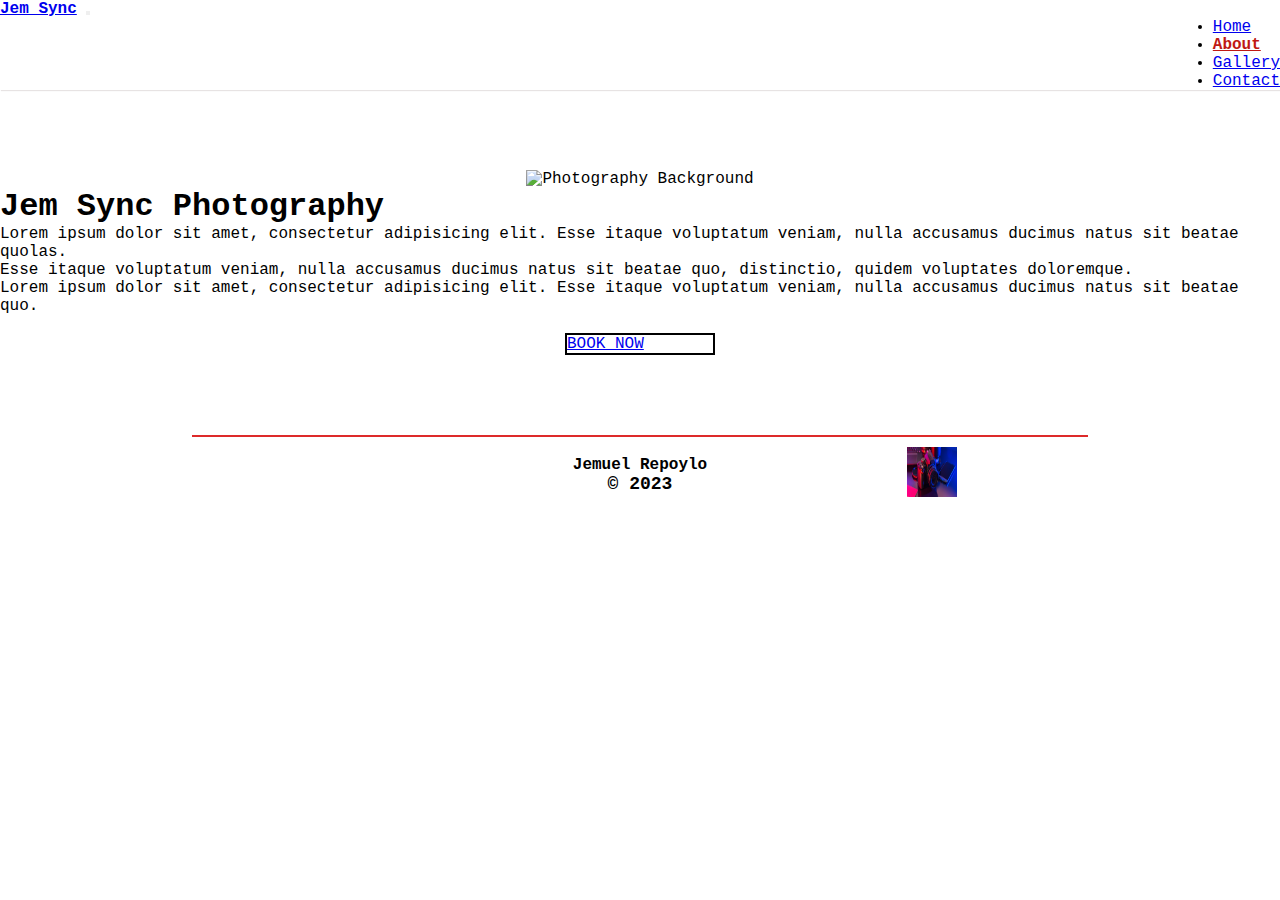
==== about.html @ 1e2b33ab "about.html" ====
<!DOCTYPE html>
<html lang="en">
<head>
    <meta charset="UTF-8">
    <meta http-equiv="X-UA-Compatible" content="IE=edge">
    <meta name="viewport" content="width=device-width, initial-scale=1.0">

    <link href="https://cdn.jsdelivr.net/npm/bootstrap@5.3.0-alpha2/dist/css/bootstrap.min.css" 
    rel="stylesheet" integrity="sha384-aFq/bzH65dt+w6FI2ooMVUpc+21e0SRygnTpmBvdBgSdnuTN7QbdgL+OapgHtvPp" 
    crossorigin="anonymous">
    <script src="https://cdn.jsdelivr.net/npm/bootstrap@5.3.0-alpha2/dist/js/bootstrap.bundle.min.js" 
    integrity="sha384-qKXV1j0HvMUeCBQ+QVp7JcfGl760yU08IQ+GpUo5hlbpg51QRiuqHAJz8+BrxE/N" 
    crossorigin="anonymous"></script>
    <script src="https://code.jquery.com/jquery-3.6.0.min.js"></script>
    <link rel="stylesheet" href="https://cdnjs.cloudflare.com/ajax/libs/font-awesome/6.2.1/css/all.min.css" 
    integrity="sha512-MV7K8+y+gLIBoVD59lQIYicR65iaqukzvf/nwasF0nqhPay5w/9lJmVM2hMDcnK1OnMGCdVK+iQrJ7lzPJQd1w==" 
    crossorigin="anonymous" referrerpolicy="no-referrer" />
    <link rel="stylesheet" href="css/styles.css">
    <link rel="icon" href="imgs/rates.jpg">

    <title>Photography Website</title>

</head>
<body class="bg-light-subtle">
    <header class="container-fluid bg-light fixed-top">
        <nav class="p-2 container-fluid bg-light navbar navbar-expand-sm justify-content-sm-center">
            <a class="navbar-brand text-dark font-weight-max" href="index.html">Jem Sync</a>
            <button class="navbar-toggler text-bg-danger" type="button" data-bs-toggle="collapse" data-bs-target="#collapsibleNavbar">
                <span class="navbar-toggler-icon"></span>
            </button>
            <div class="collapse navbar-collapse" id="collapsibleNavbar">
                <ul class="navbar-nav p-1 list-unstyled">
                    <li class="p-2 nav-item"><a class="home nav-link text-dark" href="index.html">Home</a></li>
                    <li class="p-2 nav-item"><a class="about nav-link text-dark active" href="about.html">About</a></li>
                    <li class="p-2 nav-item"><a class="gallery nav-link text-dark" href="#portfolio">Gallery</a></li>
                    <li class="p-2 nav-item"><a class="contact nav-link text-dark" href="#contact">Contact</a></li>
                </ul>
            </div>
        </nav>
    </header>

    <main class="main">
        <div class="about-div mt-5">
            <img src="imgs/pexels-photo-background.png" alt="Photography Background" class="img-fluid">
        </div>
        <div class="row about-div mt-5">
            <h1 class="text-center mb-4 p-sm-2">Jem Sync Photography</h1>
            <div class="col-sm-4 col-md-4 col-lg-4 col-xl-4">
                <p>Lorem ipsum dolor sit amet, consectetur adipisicing elit. Esse itaque voluptatum veniam, nulla accusamus ducimus natus sit beatae quolas.</p>
            </div>
            <div class="col-sm-4 col-md-4 col-lg-4 col-xl-4">
                <p>Esse itaque voluptatum veniam, nulla accusamus ducimus natus sit beatae quo, distinctio, quidem voluptates doloremque.</p>
            </div>
            <div class="col-sm-4 col-md-4 col-lg-4 col-xl-4">
                <p>Lorem ipsum dolor sit amet, consectetur adipisicing elit. Esse itaque voluptatum veniam, nulla accusamus ducimus natus sit beatae quo.</p>
            </div>
        </div>
        <div class="about-div mt-5">
            <img src="imgs/pexels-photo-girl.png" alt="" class="img-fluid">
        </div>
        <a href="gallery.html" class="btn mt-5">BOOK NOW</a>
    </main>

    <footer class="footer-container row mt-1">
        <div class="social-icons col-sm-4 col-md-4 col-lg-4 col-xl-4">
            <a href="#">
                <i class="fa-brands fa-square-facebook"></i>
            </a>
            <a href="#">
                <i class="fa-brands fa-square-github"></i>
            </a>
            <a href="#">
                <i class="fa-brands fa-linkedin"></i>
            </a>
        </div>
        <div class="footer-credits col-sm-4 col-md-4 col-lg-4 col-xl-4">
            <h4 class="font-weight-max">Jemuel Repoylo</h4>
            <span class="font-weight-md">&copy; 2023</span>
        </div>
        <div class="footer-logo col-sm-4 col-md-4 col-lg-4 col-xl-4">
            <a href="index.html">
                <img class="footer-img" src="imgs/rates.jpg" alt="Logo">
            </a> 
        </div>
    </footer>

    <script src="lib/jquery.js"></script>
</body>
</html>
---- css/styles.css ----
* {
    box-sizing: border-box;
    margin: 0;
    padding: 0;
}

body {
    font-family: 'Courier New', Courier, monospace;
}

header {
    box-shadow: 1px 1px 1px rgb(231, 227, 227);
    z-index: 10;
}

.font-weight-max {
    font-weight: 900;
}

.font-weight-md {
    font-weight: 600;
}

.collapse {
    display: flex;
    justify-content: flex-end;
    align-items: center;
}

.active {
    color: rgb(192, 25, 19) !important;
    font-weight: 700;
}

.main {
    display: flex;
    justify-content: center;
    align-items: center;
    flex-direction: column;
    margin: 80px auto;
    width: 100%;
}

.carousel {
    width: 70%;
    height: 500px !important;
    margin: 40px auto;
}

.carousel-item {
    width: 100% !important;
    height: 100% !important;
}

.slide-images {
    width: 100%;
    height: 500px;
}

.main-intro {
    width: 70%;
}

.main-imgs-container {
    padding: 0;
    display: flex;
    gap: 5px;
}

.main-img {
    cursor: pointer;
    width: 33%;
    height: 100%;
    opacity: 0.7;
    transition: opacity 0.3s ease-in-out;
}

.main-img:hover {
    opacity: 1;
    animation: images-opacity 0.5s ease-in-out forwards;
}

@keyframes images-opacity {
    0% {
        opacity: 0.7;
    }
    100% {
        opacity: 1;
    }
}

.btn {
    width: 150px;   
    border: 2px solid black;
}

.btn:hover {
    border: 2px solid rgb(221, 42, 42) !important;
}

footer {
    margin: 0 auto;
    padding: 10px;
    width: 70%;
    display: flex;
    justify-content: space-between;
    align-items: center;
    border-top: 2px solid rgb(221, 42, 42);
}

footer div {
    width: 100%;
    display: flex;
    justify-content: center;
    align-items: center;
}

.footer-credits {
    display: flex;
    flex-direction: column;
}

.footer-credits span {
    font-size: 18px;
}

.footer-img {
    width: 50px;
    height: 50px;
}

.social-icons i {
    cursor: pointer;
    padding: 10px;
    font-size: 25px;
    color: rgb(4, 64, 64);
}
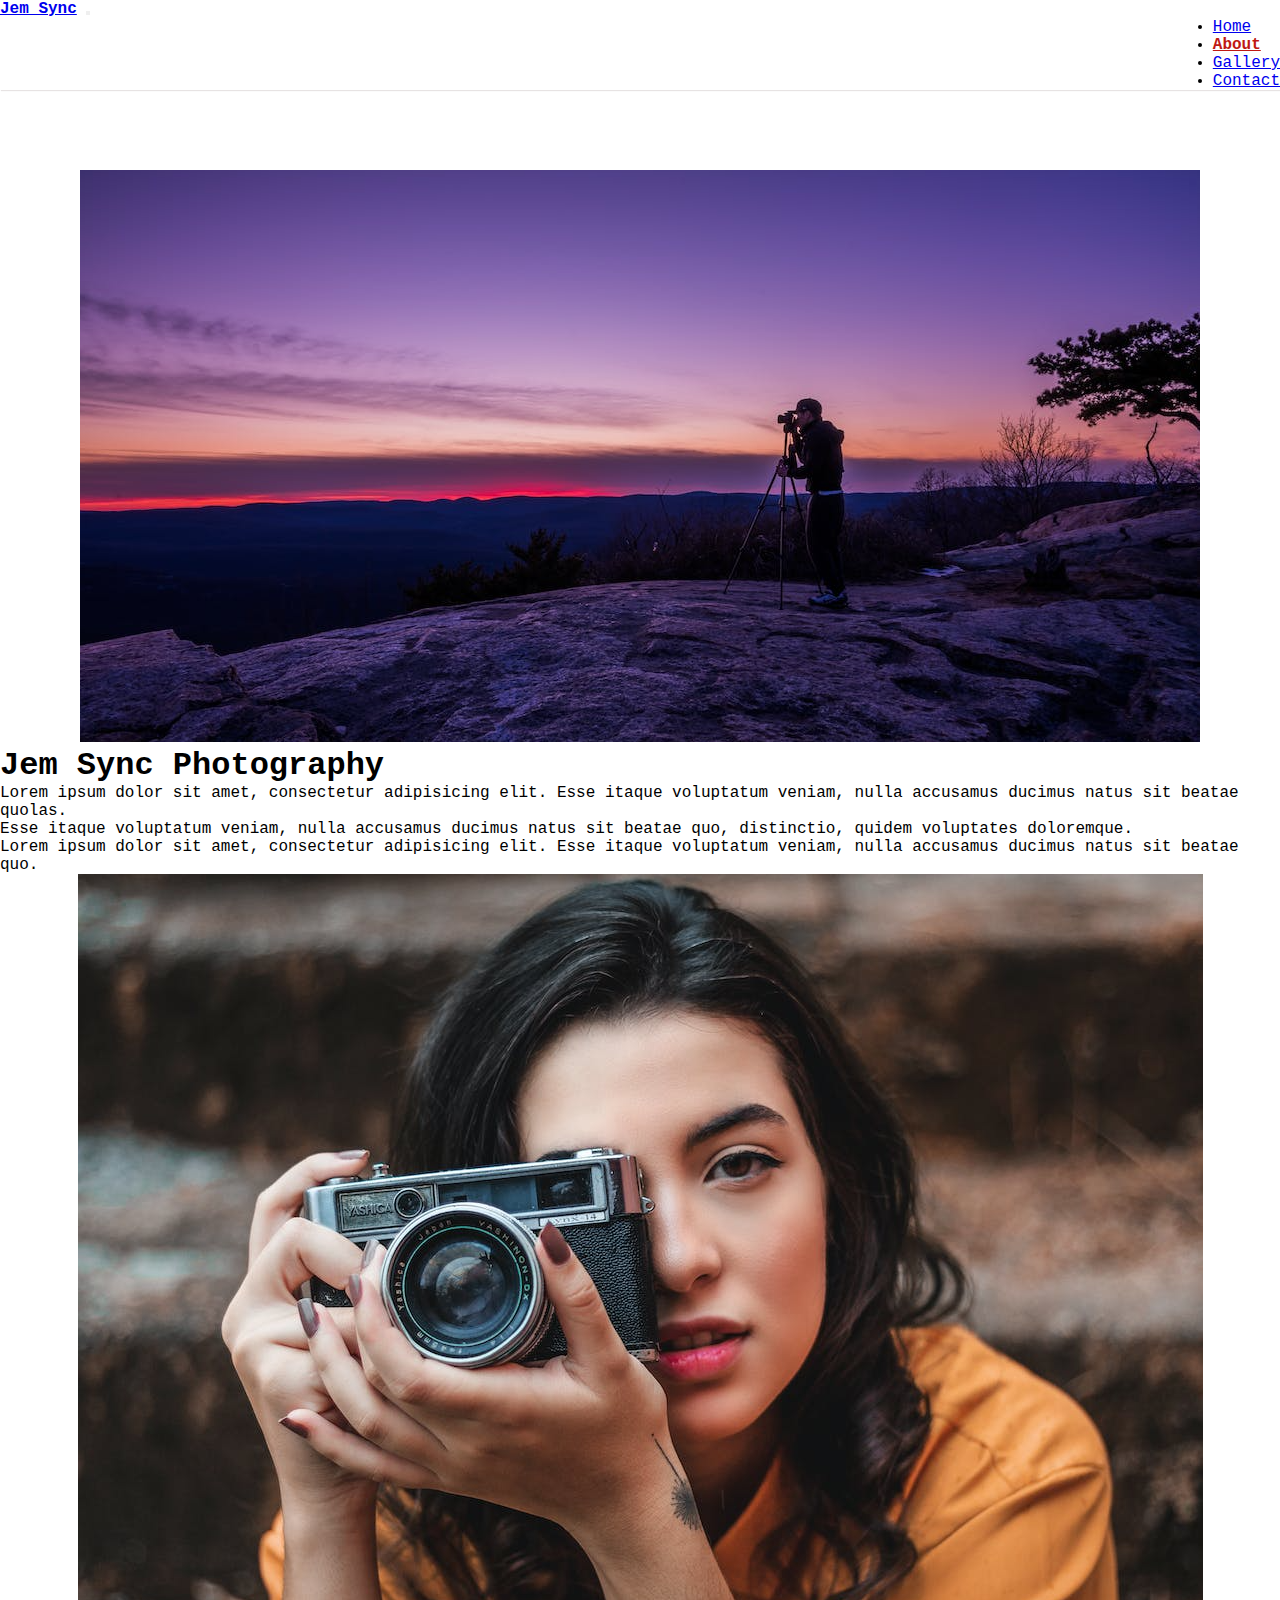
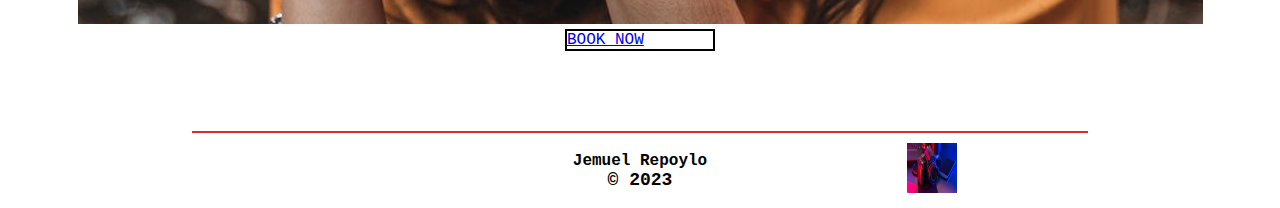
==== commit a300010f: "fix about.html issues" ====
--- a/about.html
+++ b/about.html
@@ -32,18 +32,18 @@
                 <ul class="navbar-nav p-1 list-unstyled">
                     <li class="p-2 nav-item"><a class="home nav-link text-dark" href="index.html">Home</a></li>
                     <li class="p-2 nav-item"><a class="about nav-link text-dark active" href="about.html">About</a></li>
-                    <li class="p-2 nav-item"><a class="gallery nav-link text-dark" href="#portfolio">Gallery</a></li>
-                    <li class="p-2 nav-item"><a class="contact nav-link text-dark" href="#contact">Contact</a></li>
+                    <li class="p-2 nav-item"><a class="gallery nav-link text-dark" href="gallery.html">Gallery</a></li>
+                    <li class="p-2 nav-item"><a class="contact nav-link text-dark" href="contact.html">Contact</a></li>
                 </ul>
             </div>
         </nav>
     </header>
 
     <main class="main">
-        <div class="about-div mt-5">
+        <div class="seventy-percent-div mt-5">
             <img src="imgs/pexels-photo-background.png" alt="Photography Background" class="img-fluid">
         </div>
-        <div class="row about-div mt-5">
+        <div class="row seventy-percent-div column mt-5">
             <h1 class="text-center mb-4 p-sm-2">Jem Sync Photography</h1>
             <div class="col-sm-4 col-md-4 col-lg-4 col-xl-4">
                 <p>Lorem ipsum dolor sit amet, consectetur adipisicing elit. Esse itaque voluptatum veniam, nulla accusamus ducimus natus sit beatae quolas.</p>
@@ -55,10 +55,10 @@
                 <p>Lorem ipsum dolor sit amet, consectetur adipisicing elit. Esse itaque voluptatum veniam, nulla accusamus ducimus natus sit beatae quo.</p>
             </div>
         </div>
-        <div class="about-div mt-5">
+        <div class="seventy-percent-div mt-5">
             <img src="imgs/pexels-photo-girl.png" alt="" class="img-fluid">
         </div>
-        <a href="gallery.html" class="btn mt-5">BOOK NOW</a>
+        <a href="contact.html" class="btn mt-5">BOOK NOW</a>
     </main>
 
     <footer class="footer-container row mt-1">
--- a/css/styles.css
+++ b/css/styles.css
@@ -99,7 +99,7 @@
 }
 
 footer {
-    margin: 0 auto;
+    margin: 0 auto !important;
     padding: 10px;
     width: 70%;
     display: flex;
@@ -134,4 +134,12 @@
     padding: 10px;
     font-size: 25px;
     color: rgb(4, 64, 64);
+}
+
+
+/* ABOUT */
+
+.about-div {
+    display: flex;
+    width: 70%;
 }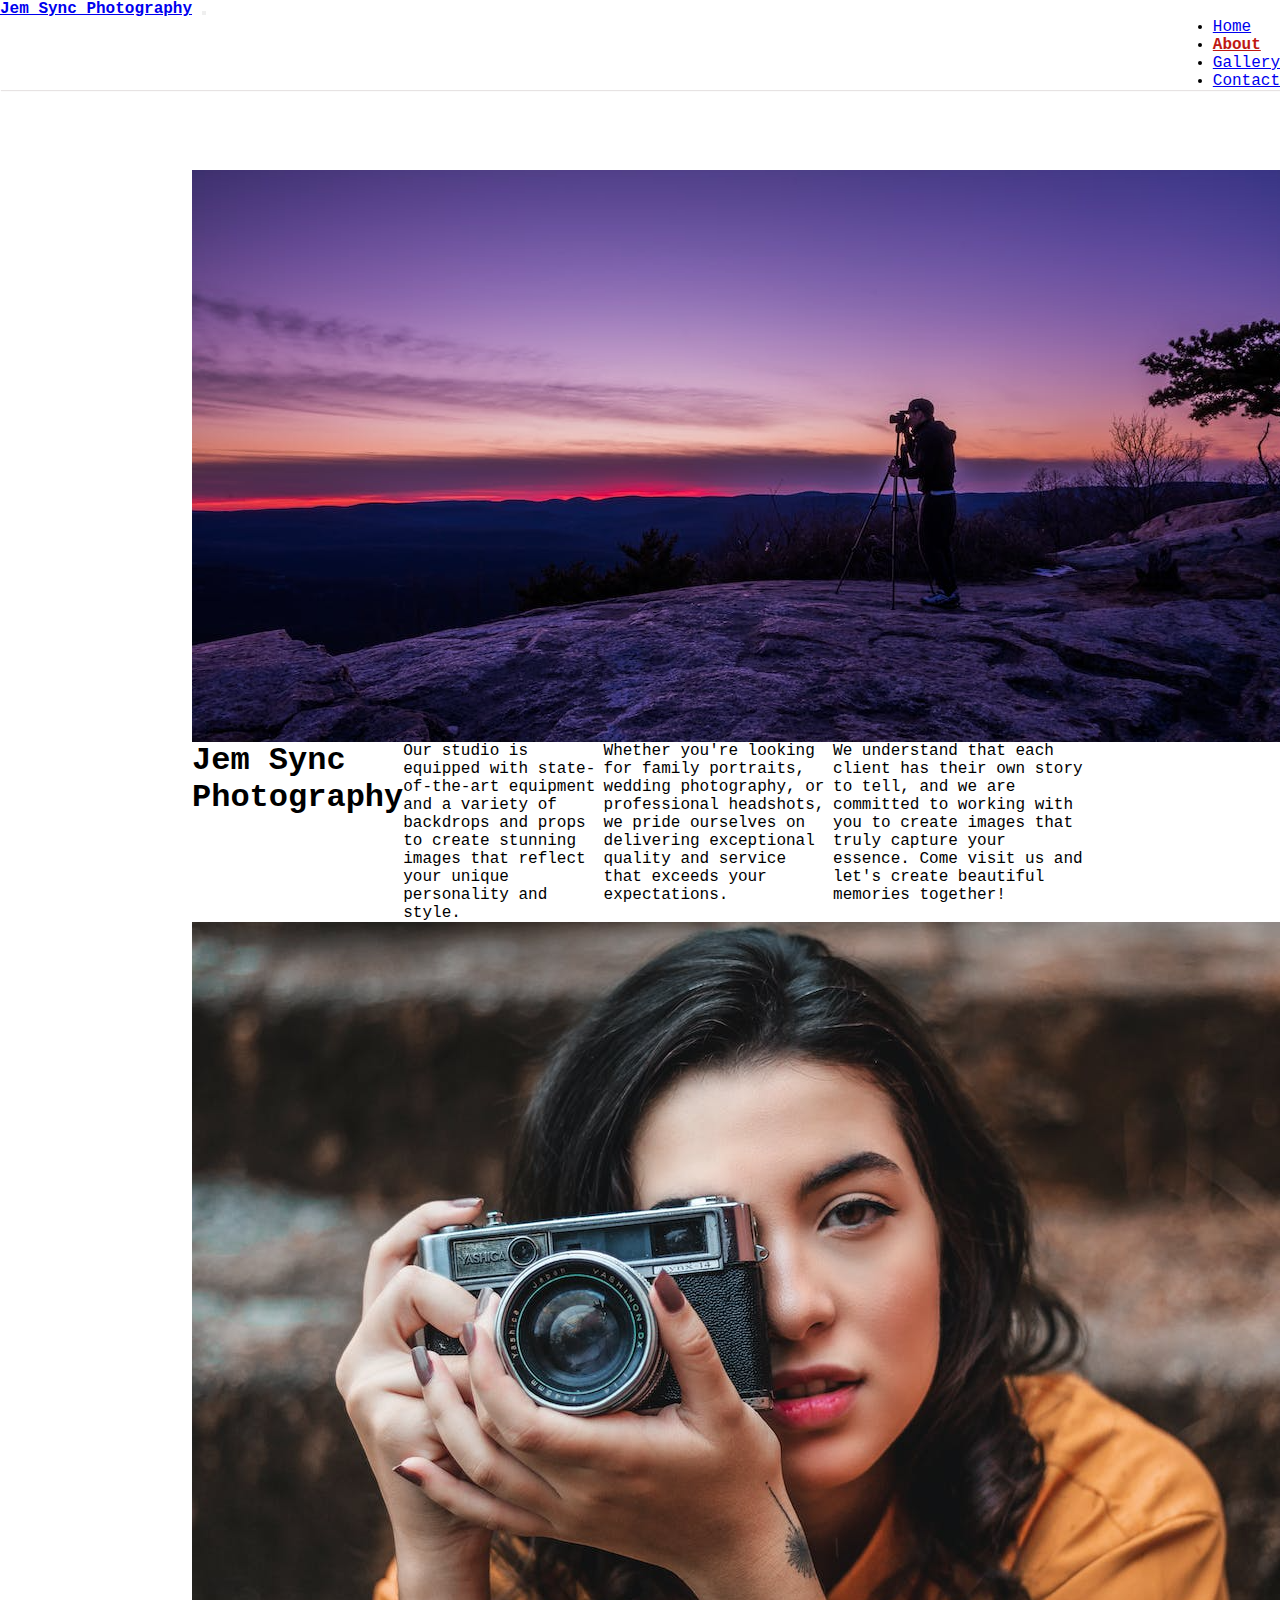
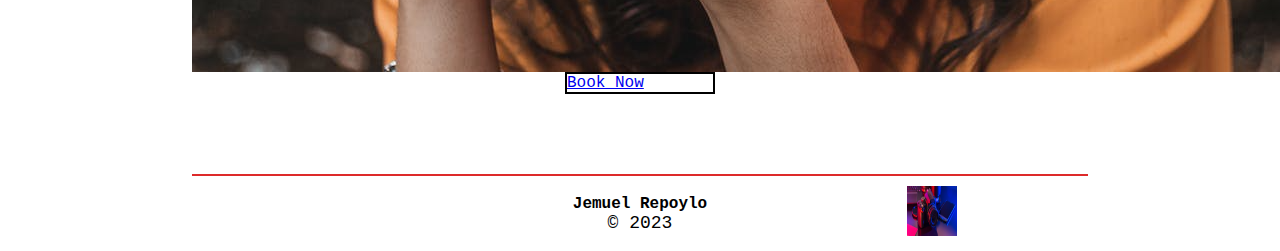
==== commit 30d822e2: "clear coding" ====
--- a/about.html
+++ b/about.html
@@ -24,7 +24,7 @@
 <body class="bg-light-subtle">
     <header class="container-fluid bg-light fixed-top">
         <nav class="p-2 container-fluid bg-light navbar navbar-expand-sm justify-content-sm-center">
-            <a class="navbar-brand text-dark font-weight-max" href="index.html">Jem Sync</a>
+            <a class="navbar-brand text-dark font-weight-max" href="index.html">Jem Sync Photography</a>
             <button class="navbar-toggler text-bg-danger" type="button" data-bs-toggle="collapse" data-bs-target="#collapsibleNavbar">
                 <span class="navbar-toggler-icon"></span>
             </button>
@@ -46,19 +46,19 @@
         <div class="row seventy-percent-div column mt-5">
             <h1 class="text-center mb-4 p-sm-2">Jem Sync Photography</h1>
             <div class="col-sm-4 col-md-4 col-lg-4 col-xl-4">
-                <p>Lorem ipsum dolor sit amet, consectetur adipisicing elit. Esse itaque voluptatum veniam, nulla accusamus ducimus natus sit beatae quolas.</p>
+                <p>Our studio is equipped with state-of-the-art equipment and a variety of backdrops and props to create stunning images that reflect your unique personality and style. </p>
             </div>
             <div class="col-sm-4 col-md-4 col-lg-4 col-xl-4">
-                <p>Esse itaque voluptatum veniam, nulla accusamus ducimus natus sit beatae quo, distinctio, quidem voluptates doloremque.</p>
+                <p>Whether you're looking for family portraits, wedding photography, or professional headshots, we pride ourselves on delivering exceptional quality and service that exceeds your expectations.</p>
             </div>
             <div class="col-sm-4 col-md-4 col-lg-4 col-xl-4">
-                <p>Lorem ipsum dolor sit amet, consectetur adipisicing elit. Esse itaque voluptatum veniam, nulla accusamus ducimus natus sit beatae quo.</p>
+                <p>We understand that each client has their own story to tell, and we are committed to working with you to create images that truly capture your essence. Come visit us and let's create beautiful memories together!</p>
             </div>
         </div>
         <div class="seventy-percent-div mt-5">
             <img src="imgs/pexels-photo-girl.png" alt="" class="img-fluid">
         </div>
-        <a href="contact.html" class="btn mt-5">BOOK NOW</a>
+        <a href="contact.html" class="btn mt-5">Book Now</a>
     </main>
 
     <footer class="footer-container row mt-1">
@@ -75,7 +75,7 @@
         </div>
         <div class="footer-credits col-sm-4 col-md-4 col-lg-4 col-xl-4">
             <h4 class="font-weight-max">Jemuel Repoylo</h4>
-            <span class="font-weight-md">&copy; 2023</span>
+            <span>&copy; 2023</span>
         </div>
         <div class="footer-logo col-sm-4 col-md-4 col-lg-4 col-xl-4">
             <a href="index.html">
--- a/css/styles.css
+++ b/css/styles.css
@@ -139,7 +139,15 @@
 
 /* ABOUT */
 
-.about-div {
+.seventy-percent-div {
     display: flex;
     width: 70%;
-}+}
+
+/* Gallery */
+
+.seventy-percent-div-column {
+    display: flex;
+    flex-direction: column;
+    width: 70% !important;
+}
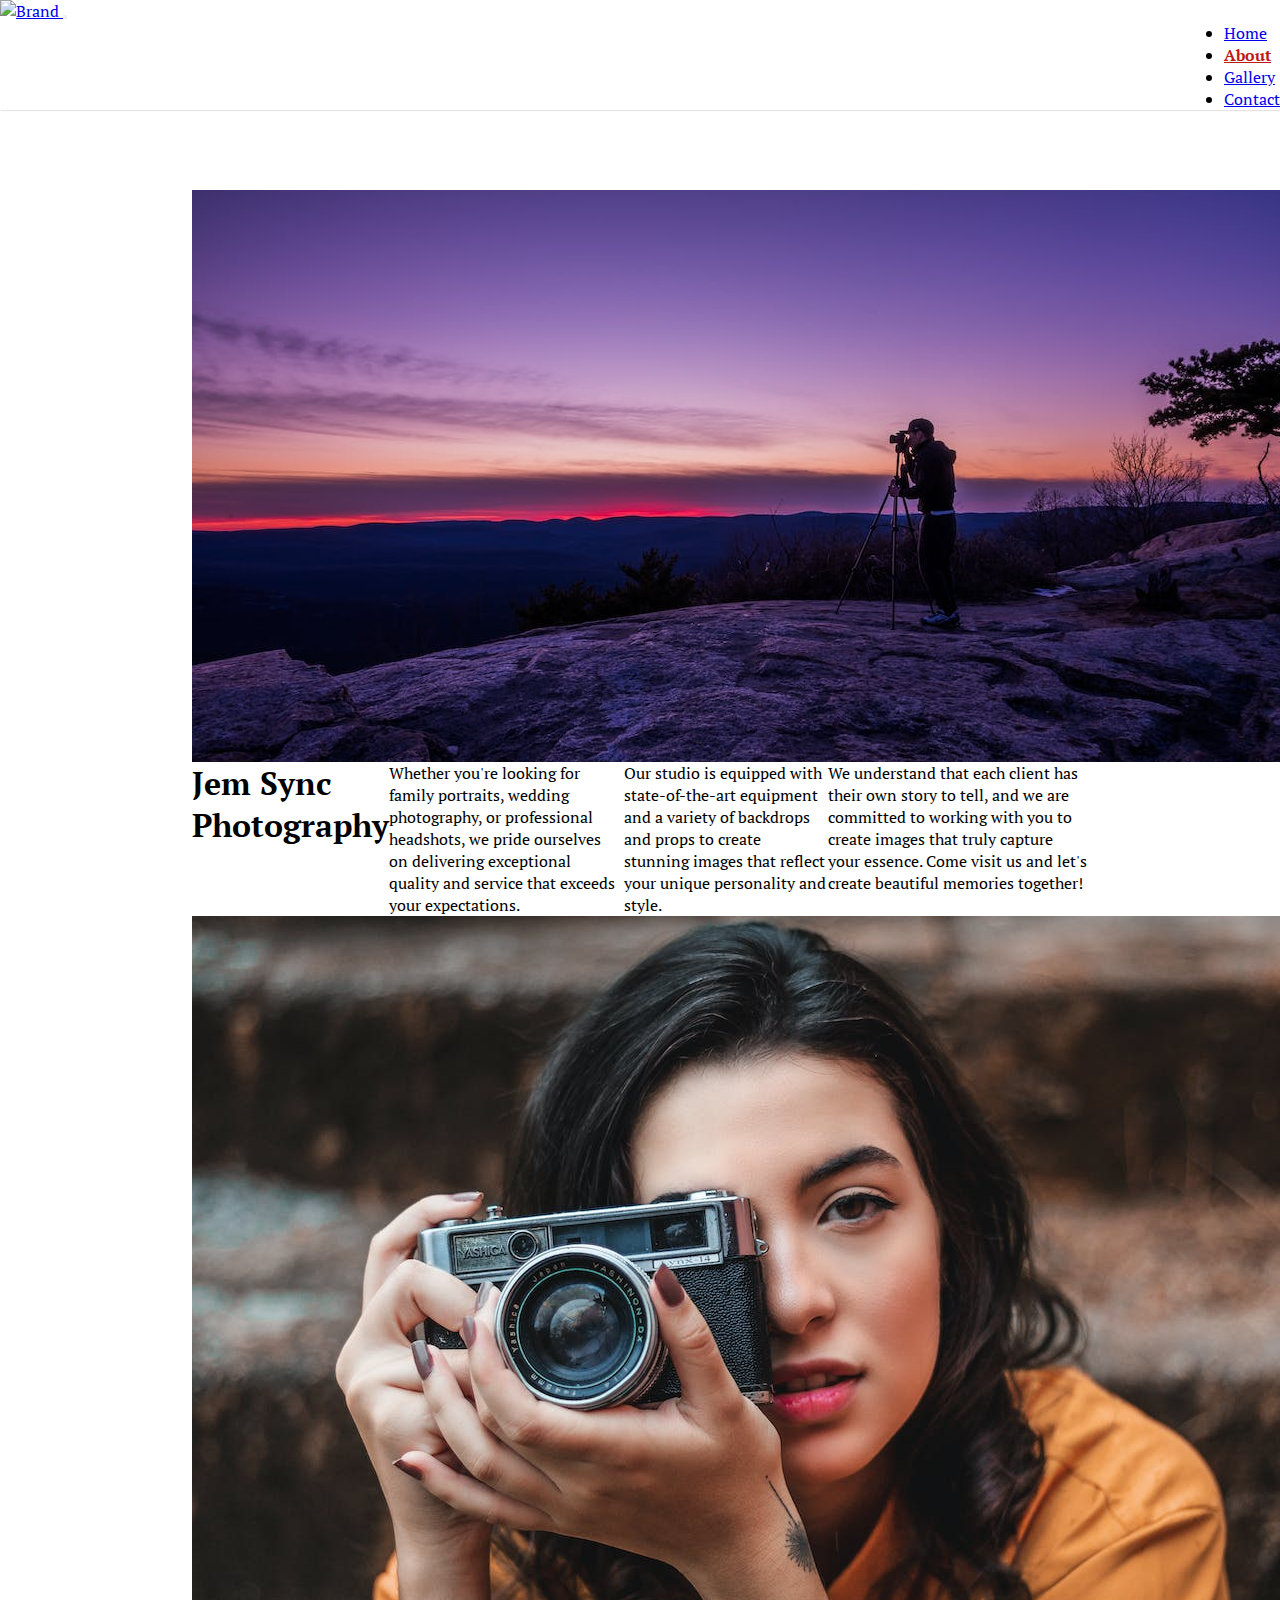
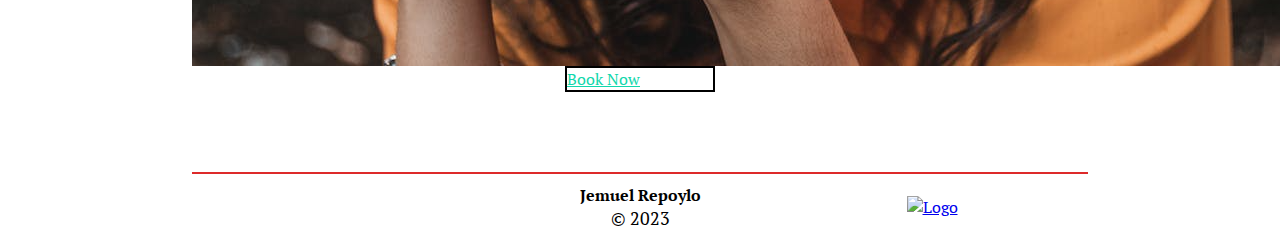
==== commit c1e0f732: "branding" ====
--- a/about.html
+++ b/about.html
@@ -22,9 +22,11 @@
 
 </head>
 <body class="bg-light-subtle">
-    <header class="container-fluid bg-light fixed-top">
-        <nav class="p-2 container-fluid bg-light navbar navbar-expand-sm justify-content-sm-center">
-            <a class="navbar-brand text-dark font-weight-max" href="index.html">Jem Sync Photography</a>
+    <header class="container-fluid fixed-top">
+        <nav class="p-2 container-fluid navbar navbar-expand-sm justify-content-sm-center">
+            <a class="navbar-brand" href="index.html">
+                <img class="img-fluid avatar" src="imgs/avatar.png" alt="Brand">
+            </a>
             <button class="navbar-toggler text-bg-danger" type="button" data-bs-toggle="collapse" data-bs-target="#collapsibleNavbar">
                 <span class="navbar-toggler-icon"></span>
             </button>
@@ -46,10 +48,10 @@
         <div class="row seventy-percent-div column mt-5">
             <h1 class="text-center mb-4 p-sm-2">Jem Sync Photography</h1>
             <div class="col-sm-4 col-md-4 col-lg-4 col-xl-4">
-                <p>Our studio is equipped with state-of-the-art equipment and a variety of backdrops and props to create stunning images that reflect your unique personality and style. </p>
+                <p>Whether you're looking for family portraits, wedding photography, or professional headshots, we pride ourselves on delivering exceptional quality and service that exceeds your expectations.</p>
             </div>
             <div class="col-sm-4 col-md-4 col-lg-4 col-xl-4">
-                <p>Whether you're looking for family portraits, wedding photography, or professional headshots, we pride ourselves on delivering exceptional quality and service that exceeds your expectations.</p>
+                <p>Our studio is equipped with state-of-the-art equipment and a variety of backdrops and props to create stunning images that reflect your unique personality and style.</p>
             </div>
             <div class="col-sm-4 col-md-4 col-lg-4 col-xl-4">
                 <p>We understand that each client has their own story to tell, and we are committed to working with you to create images that truly capture your essence. Come visit us and let's create beautiful memories together!</p>
@@ -79,7 +81,7 @@
         </div>
         <div class="footer-logo col-sm-4 col-md-4 col-lg-4 col-xl-4">
             <a href="index.html">
-                <img class="footer-img" src="imgs/rates.jpg" alt="Logo">
+                <img class="avatar" src="imgs/avatar.png" alt="Logo">
             </a> 
         </div>
     </footer>
--- a/css/styles.css
+++ b/css/styles.css
@@ -1,3 +1,4 @@
+@import url("https://fonts.googleapis.com/css2?family=PT+Serif&display=swap");
 * {
     box-sizing: border-box;
     margin: 0;
@@ -5,7 +6,7 @@
 }
 
 body {
-    font-family: 'Courier New', Courier, monospace;
+    font-family: 'PT Serif', serif;
 }
 
 header {
@@ -92,10 +93,12 @@
 .btn {
     width: 150px;   
     border: 2px solid black;
+    color: rgb(17, 215, 172);
 }
 
 .btn:hover {
-    border: 2px solid rgb(221, 42, 42) !important;
+    border: 2px solid rgb(17, 215, 172) !important;
+    color: black;
 }
 
 footer {
@@ -151,3 +154,12 @@
     flex-direction: column;
     width: 70% !important;
 }
+
+/* Contact */
+
+.form-flex {
+    display: flex;
+    flex-direction: column;
+    justify-content: center;
+    align-items: center;
+}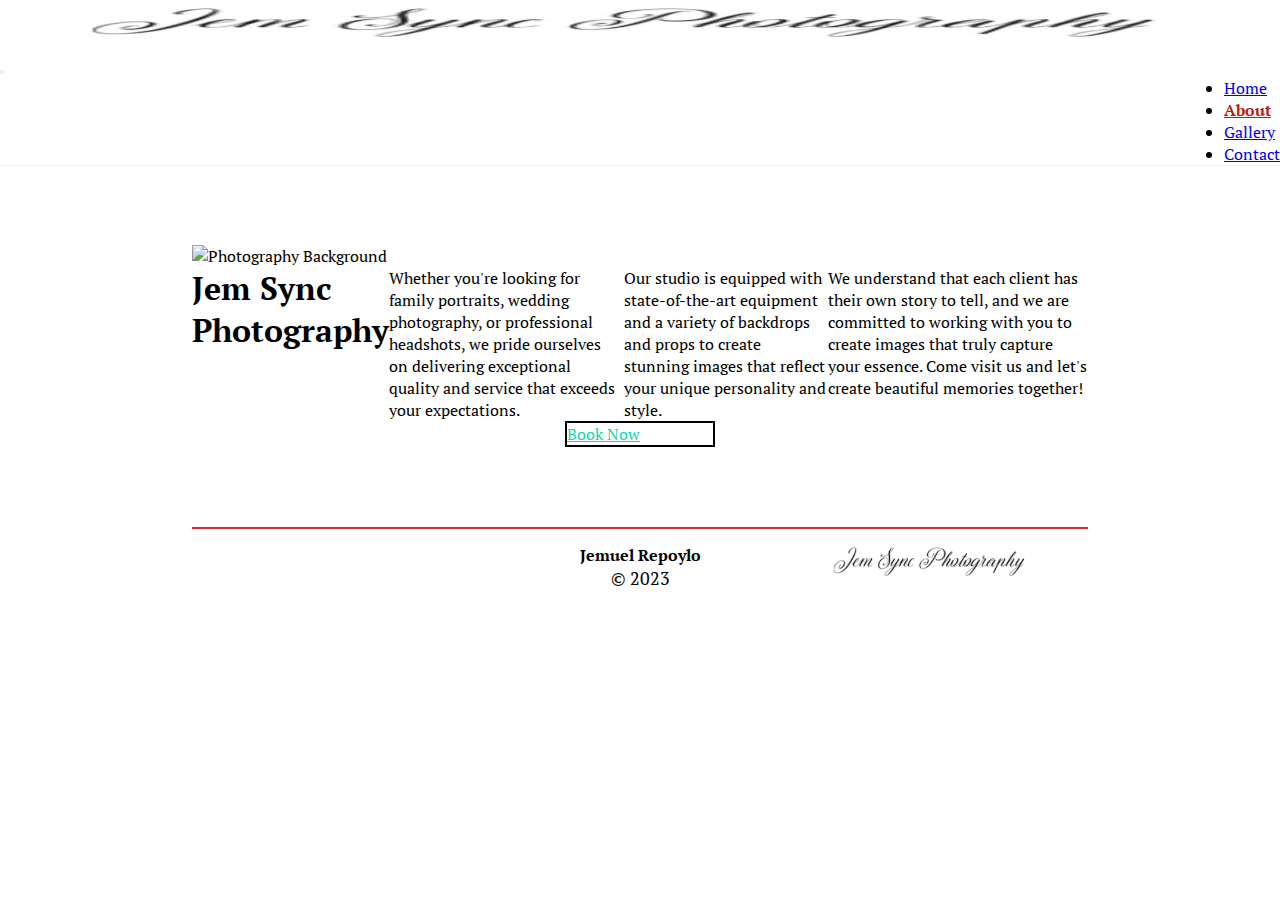
==== commit 6a2a460c: "compressed about images" ====
--- a/about.html
+++ b/about.html
@@ -43,7 +43,7 @@
 
     <main class="main">
         <div class="seventy-percent-div mt-5">
-            <img src="imgs/pexels-photo-background.png" alt="Photography Background" class="img-fluid">
+            <img src="imgs/pexels-photo-background.jpg" alt="Photography Background" class="img-fluid">
         </div>
         <div class="row seventy-percent-div column mt-5">
             <h1 class="text-center mb-4 p-sm-2">Jem Sync Photography</h1>
@@ -58,7 +58,7 @@
             </div>
         </div>
         <div class="seventy-percent-div mt-5">
-            <img src="imgs/pexels-photo-girl.png" alt="" class="img-fluid">
+            <img src="imgs/pexels-photo-girl.jpg" alt="" class="img-fluid">
         </div>
         <a href="contact.html" class="btn mt-5">Book Now</a>
     </main>
--- a/css/styles.css
+++ b/css/styles.css
@@ -10,12 +10,14 @@
 }
 
 header {
-    box-shadow: 1px 1px 1px rgb(231, 227, 227);
+    box-shadow: 1px 1px 1px rgb(244, 240, 240);
     z-index: 10;
+    background-color: white;
 }
 
-.font-weight-max {
-    font-weight: 900;
+.avatar {
+    width: 100%;
+    height: 50px;
 }
 
 .font-weight-md {
@@ -127,11 +129,6 @@
     font-size: 18px;
 }
 
-.footer-img {
-    width: 50px;
-    height: 50px;
-}
-
 .social-icons i {
     cursor: pointer;
     padding: 10px;
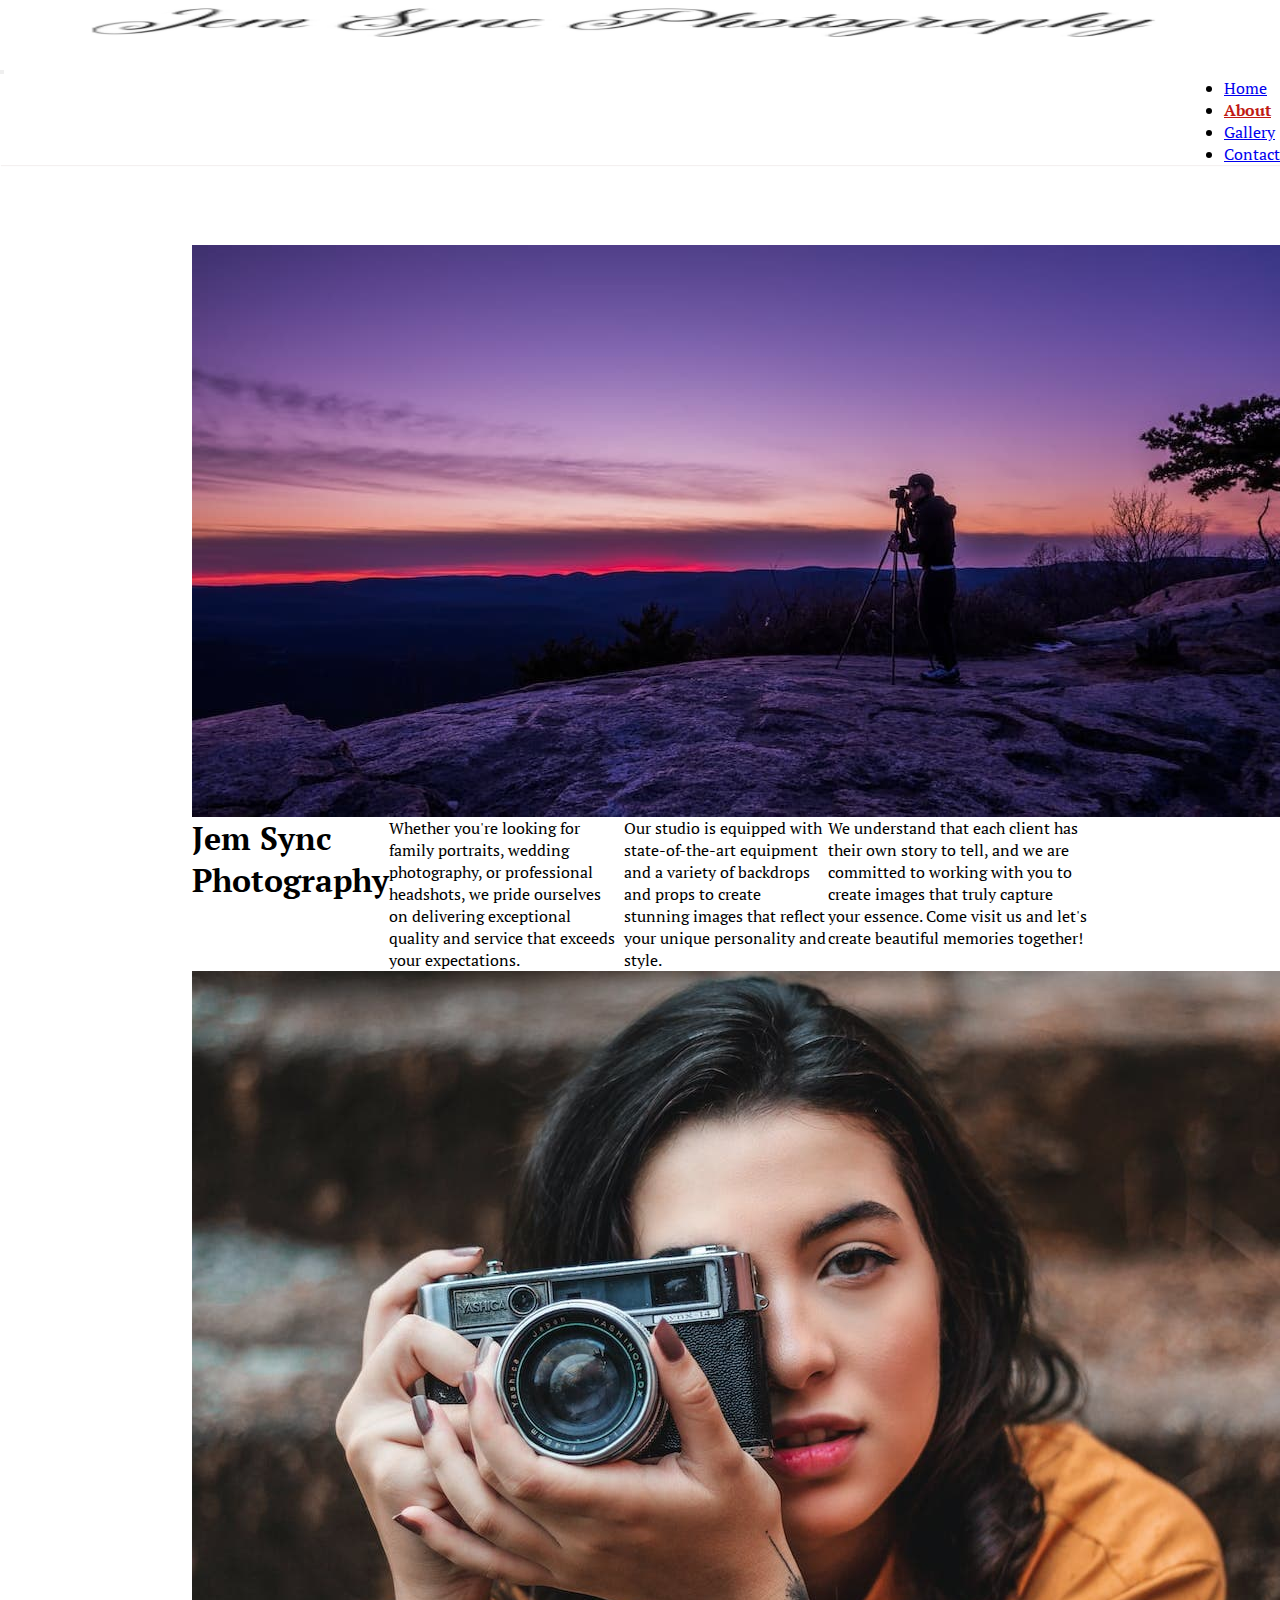
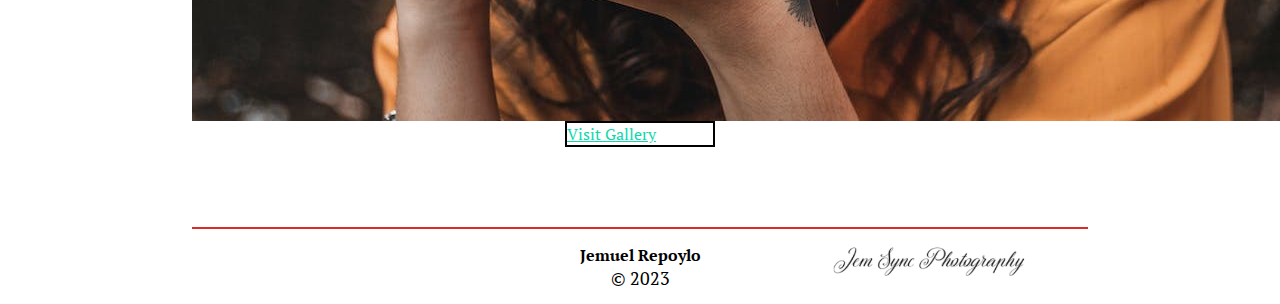
==== commit b21d74ee: "changed favicon" ====
--- a/about.html
+++ b/about.html
@@ -16,7 +16,8 @@
     integrity="sha512-MV7K8+y+gLIBoVD59lQIYicR65iaqukzvf/nwasF0nqhPay5w/9lJmVM2hMDcnK1OnMGCdVK+iQrJ7lzPJQd1w==" 
     crossorigin="anonymous" referrerpolicy="no-referrer" />
     <link rel="stylesheet" href="css/styles.css">
-    <link rel="icon" href="imgs/rates.jpg">
+    <link rel="stylesheet" href="css/responsive.css">
+    <link rel="icon" href="imgs/favicon.jpg">
 
     <title>Photography Website</title>
 
@@ -60,7 +61,7 @@
         <div class="seventy-percent-div mt-5">
             <img src="imgs/pexels-photo-girl.jpg" alt="" class="img-fluid">
         </div>
-        <a href="contact.html" class="btn mt-5">Book Now</a>
+        <a href="gallery.html" class="btn mt-5">Visit Gallery</a>
     </main>
 
     <footer class="footer-container row mt-1">
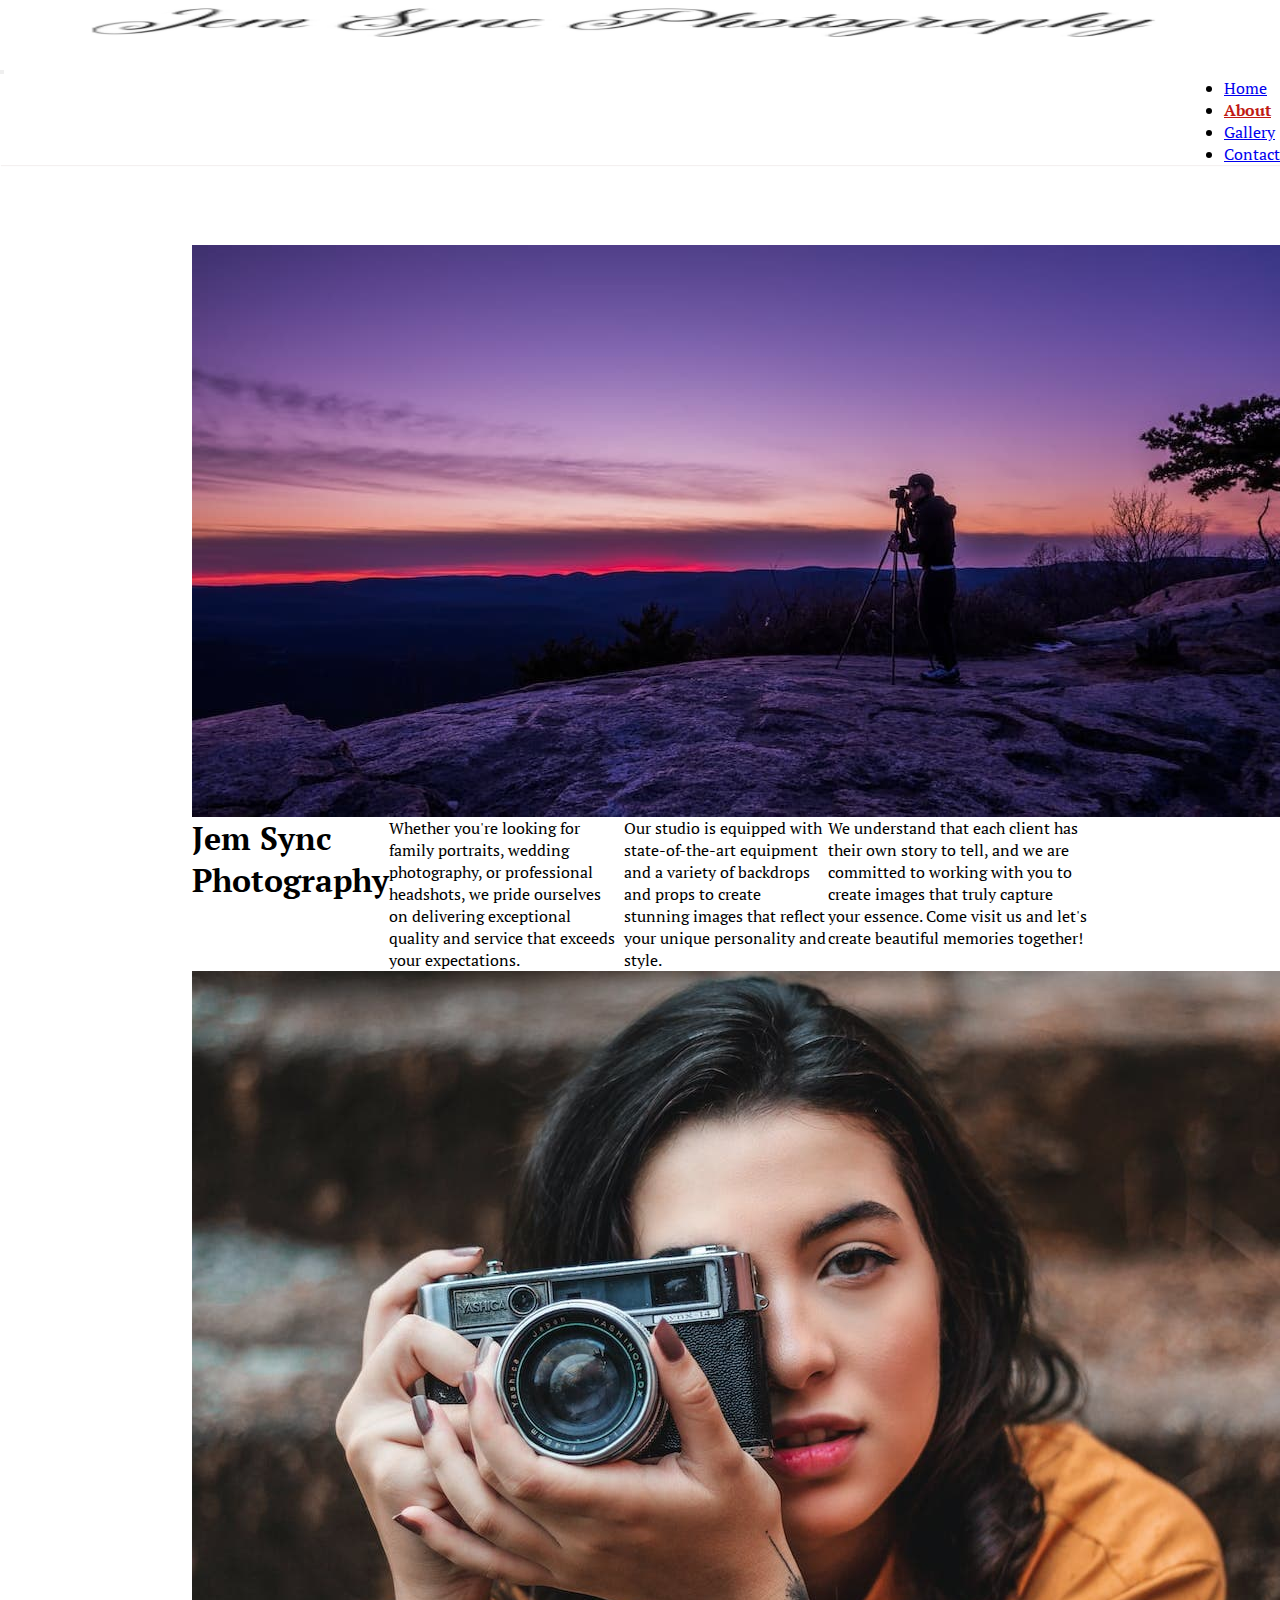
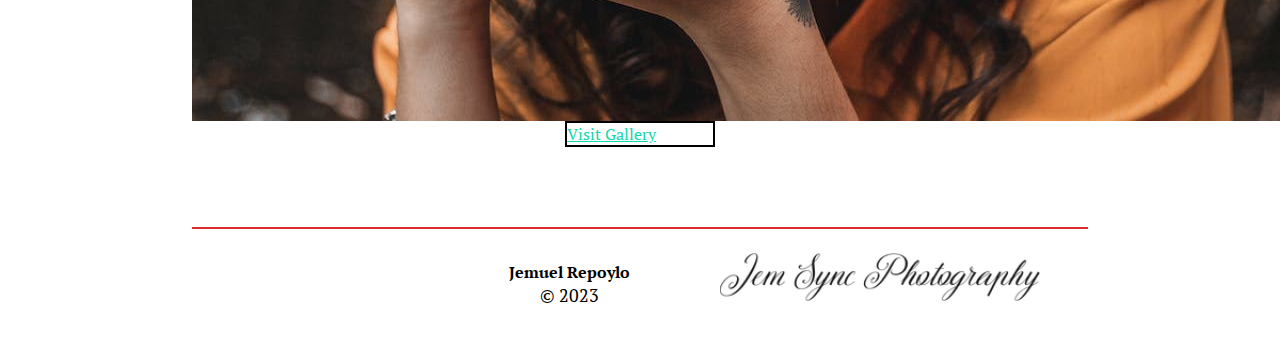
==== commit 98904906: "fix footer issues" ====
--- a/about.html
+++ b/about.html
@@ -28,7 +28,7 @@
             <a class="navbar-brand" href="index.html">
                 <img class="img-fluid avatar" src="imgs/avatar.png" alt="Brand">
             </a>
-            <button class="navbar-toggler text-bg-danger" type="button" data-bs-toggle="collapse" data-bs-target="#collapsibleNavbar">
+            <button title="Menu" class="navbar-toggler text-bg-danger" type="button" data-bs-toggle="collapse" data-bs-target="#collapsibleNavbar">
                 <span class="navbar-toggler-icon"></span>
             </button>
             <div class="collapse navbar-collapse" id="collapsibleNavbar">
@@ -64,25 +64,25 @@
         <a href="gallery.html" class="btn mt-5">Visit Gallery</a>
     </main>
 
-    <footer class="footer-container row mt-1">
-        <div class="social-icons col-sm-4 col-md-4 col-lg-4 col-xl-4">
-            <a href="#">
+    <footer class="footer-container">
+        <div class="social-icons">
+            <a href="#" title="Facebook">
                 <i class="fa-brands fa-square-facebook"></i>
             </a>
-            <a href="#">
+            <a href="#" title="Github">
                 <i class="fa-brands fa-square-github"></i>
             </a>
-            <a href="#">
+            <a href="#" title="Linked-in">
                 <i class="fa-brands fa-linkedin"></i>
             </a>
         </div>
-        <div class="footer-credits col-sm-4 col-md-4 col-lg-4 col-xl-4">
+        <div class="footer-credits">
             <h4 class="font-weight-max">Jemuel Repoylo</h4>
             <span>&copy; 2023</span>
         </div>
-        <div class="footer-logo col-sm-4 col-md-4 col-lg-4 col-xl-4">
+        <div class="footer-logo">
             <a href="index.html">
-                <img class="avatar" src="imgs/avatar.png" alt="Logo">
+                <img class="footer-logo-img" src="imgs/avatar.png" alt="Logo">
             </a> 
         </div>
     </footer>
--- a/css/responsive.css
+++ b/css/responsive.css
@@ -0,0 +1,50 @@
+@import url("styles.css");
+
+@media screen and (max-width: 575px) {
+
+    .collapse {
+        justify-content: flex-start;
+    }
+    .carousel {
+        width: 100% !important;
+    }
+
+    .main-intro {
+        width: 100%;
+    }
+
+    footer {
+        width: 90%;
+    }
+
+    .seventy-percent-div {
+        width: 100%;
+    }
+
+    .seventy-percent-div-column {
+        width: 100% !important;
+    }
+}
+
+@media screen and (max-width: 500px) {
+
+    .main-imgs-container {
+        flex-direction: column;
+    }
+
+    .main-img {
+        cursor: pointer;
+        width: 100%;
+        height: auto;
+    }
+}
+
+@media screen and (max-width: 345px) {
+    .main {
+        min-width: 345px;
+    }
+
+    footer {
+        min-width: 345px;
+    }
+}